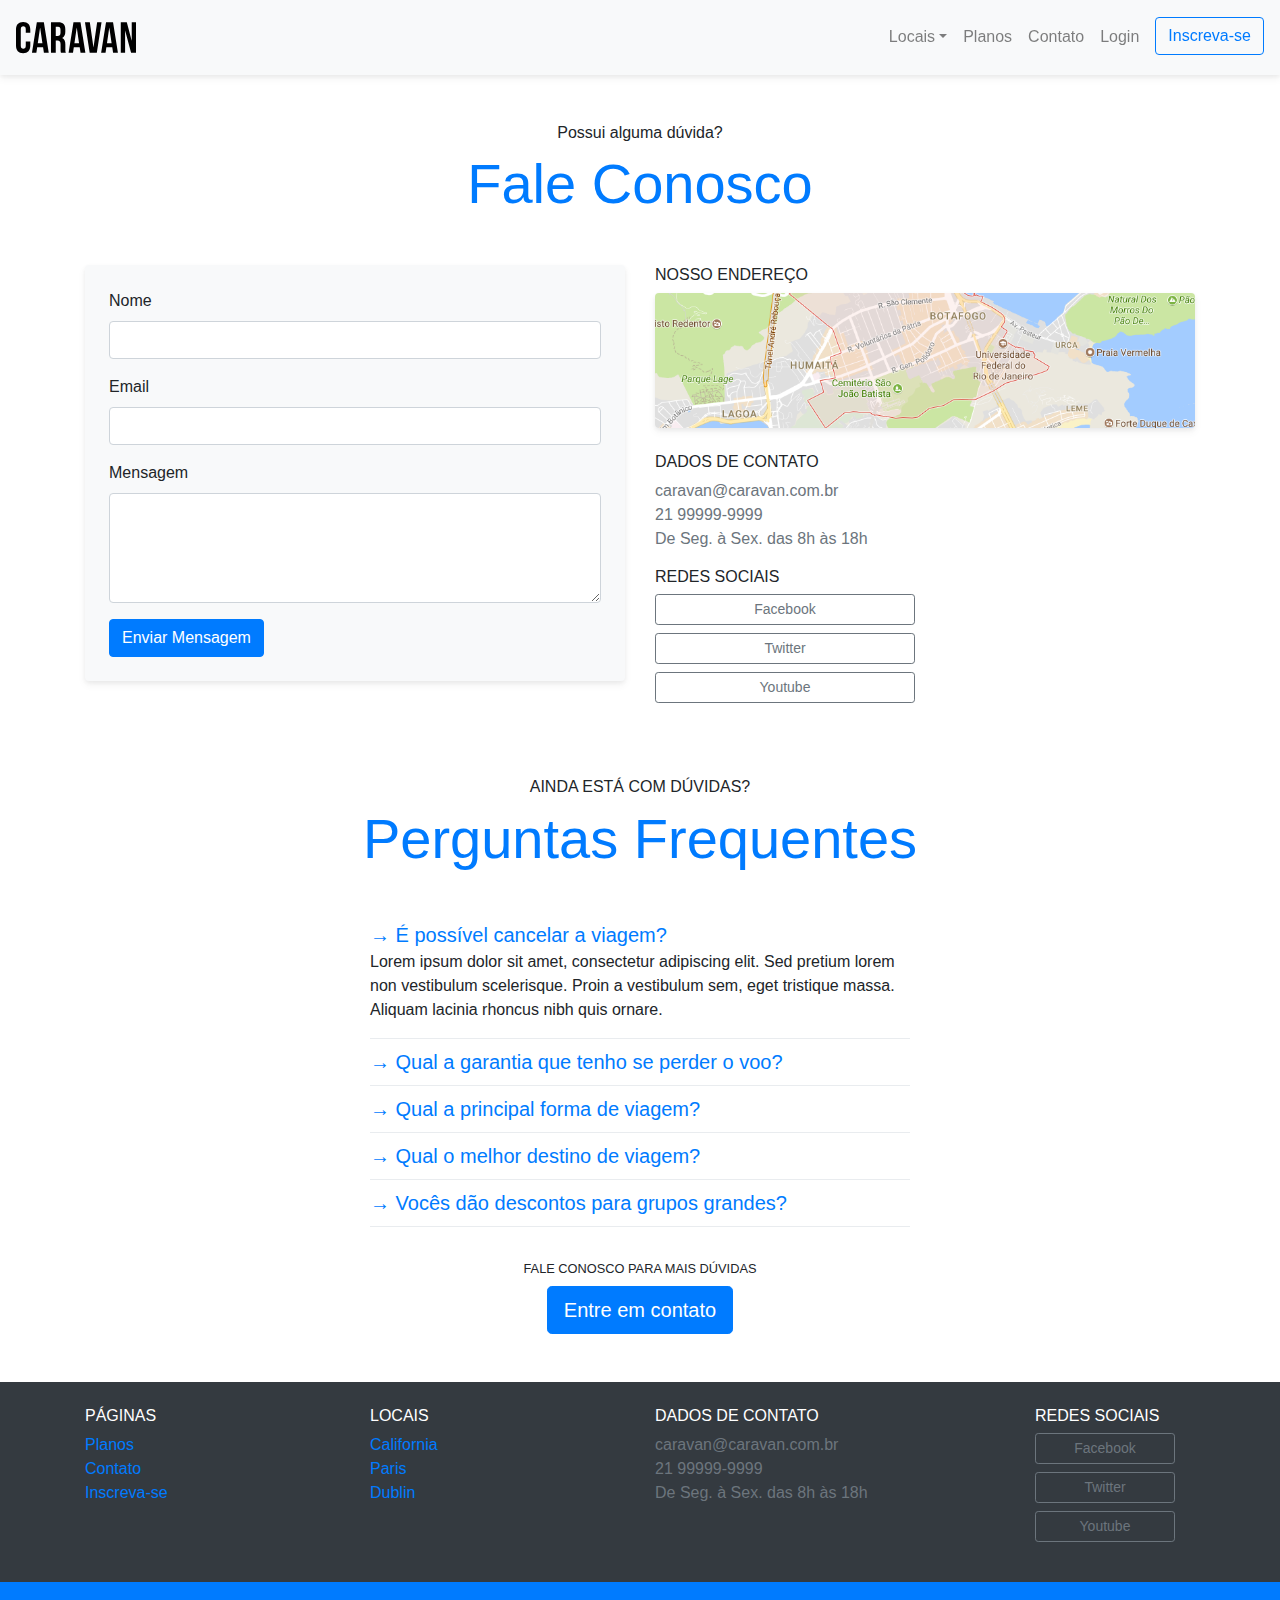
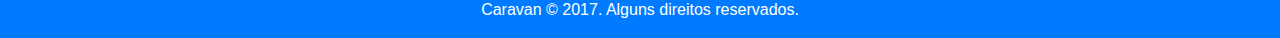
==== contato.html @ b978cac9 "chore: add new html page to the contact" ====
<!DOCTYPE html>
<html lang="en">

<head>
    <meta charset="UTF-8">
    <meta name="viewport" content="width=device-width, initial-scale=1.0">
    <title>Caravan</title>
    <link rel="stylesheet" href="css/bootstrap.css">
    <link rel="stylesheet" href="css/style.css">
</head>

<body>


    <!-- Modal -->
    <div class="modal fade" id="modalLogin" tabindex="-1" role="dialog" aria-labelledby="modalLoginTitulo"
        aria-hidden="true">
        <div class="modal-dialog" role="document">
            <div class="modal-content">
                <div class="modal-header">
                    <h5 class="modal-title" id="modalLoginTitulo">Entre na sua conta</h5>
                    <button type="button" class="close" data-dismiss="modal" aria-label="Close">
                        <span aria-hidden="true">&times;</span>
                    </button>
                </div>
                <div class="modal-body">
                    <form>
                        <div class="form-group">
                            <label for="loginEmail">Email</label>
                            <input type="email" class="form-control" id="loginEmail">
                        </div>
                        <div class="form-group">
                            <label for="loginSenha">Senha</label>
                            <input type="password" class="form-control" id="loginSenha">
                        </div>
                        <button type="submit" class="btn btn-primary">Entrar na conta</button>
                        <small class="form-text text-muted">Esqueceu a senha? <a href="#">Clique aqui</a></small>
                    </form>
                </div>
            </div>
        </div>
    </div>

    <nav class="navbar navbar-expand-md navbar-light bg-light fixed-top py-3 box-shadow">
        <a href="index.html" class="navbar-brand">
            <img src="img/caravan.svg" alt="Caravan">
        </a>
        <button class="navbar-toggler" type="button" data-toggle="collapse" data-target="#navbarSupportedContent"
            aria-controls="navbarSupportedContent" aria-expanded="false" aria-label="Toggle navigation">
            <span class="navbar-toggler-icon"></span>
        </button>

        <div class="collapse navbar-collapse" id="navbarSupportedContent">
            <ul class="navbar-nav ml-auto">
                <li class="nav-item dropdown">
                    <a class="nav-link dropdown-toggle" href="#" id="navbarDropdown" role="button"
                        data-toggle="dropdown" aria-haspopup="true" aria-expanded="false">Locais</a>
                    <div class="dropdown-menu" aria-labelledby="navbarDropdown">
                        <a class="dropdown-item" href="local.html">California</a>
                        <a class="dropdown-item" href="local.html">Paris</a>
                        <a class="dropdown-item" href="local.html">Dublin</a>
                    </div>
                </li>
                <li class="nav-item">
                    <a class="nav-link" href="planos.html">Planos</a>
                </li>
                <li class="nav-item">
                    <a class="nav-link" href="contato.html">Contato</a>
                </li>
                <li class="nav-item">
                    <a class="nav-link" href="#" data-toggle="modal" data-target="#modalLogin">Login</a>
                </li>
                <li class="nav-item">
                    <a class="btn btn-outline-primary ml-md-2" href="#">Inscreva-se</a>
                </li>
            </ul>
        </div>
    </nav>

    <section class="container">
        <div class="my-5 text-center">
            <span class="h6 d-block">Possui alguma dúvida?</span>
            <h2 class="display-4 text-primary">Fale Conosco</h2>
        </div>
        <div class="row">
            <div class="col-lg mb-5">
                <form class="bg-light rounded p-4 box-shadow">
                    <div class="form-group">
                        <label for="clienteNome">Nome</label>
                        <input type="text" class="form-control" id="clienteNome">
                    </div>
                    <div class="form-group">
                        <label for="clienteEmail">Email</label>
                        <input type="email" class="form-control" id="clienteEmail">
                    </div>
                    <div class="form-group">
                        <label for="clienteMensagem">Mensagem</label>
                        <textarea id="clienteMensagem" class="form-control" rows="4"></textarea>
                    </div>
                    <button type="submit" class="btn btn-primary">Enviar Mensagem</button>
                </form>
            </div>
            <div class="col-lg">
                <h2 class="h6">NOSSO ENDEREÇO</h2>
                <a href="#"><img class="img-fluid box-shadow rounded mb-4" src="img/mapa.png"
                        alt="Endereço da Empresa"></a>

                <h2 class="h6">DADOS DE CONTATO</h2>
                <ul class="list-unstyled text-secondary">
                    <li>caravan@caravan.com.br</li>
                    <li>21 99999-9999</li>
                    <li>De Seg. à Sex. das 8h às 18h</li>
                </ul>

                <h2 class="h6">REDES SOCIAIS</h2>
                <ul class="list-unstyled" style="max-width: 260px;">
                    <li><a class="btn btn-outline-secondary btn-sm btn-block mb-2" href="#">Facebook</a></li>
                    <li><a class="btn btn-outline-secondary btn-sm btn-block mb-2" href="#">Twitter</a></li>
                    <li><a class="btn btn-outline-secondary btn-sm btn-block mb-2" href="#">Youtube</a></li>
                </ul>
            </div>
        </div>
    </section>



    <section class="container">
        <div class="my-5 text-center">
            <span class="h6 d-block">AINDA ESTÁ COM DÚVIDAS?</span>
            <h2 class="display-4 text-primary">Perguntas Frequentes</h2>
        </div>

        <div class="row justify-content-center">
            <div class="col-md-6" id="perguntasFrequentes" data-children=".pergunta">
                <div class="pergunta">
                    <a class="lead" data-toggle="collapse" href="#pergunta1" aria-expanded="true"
                        aria-controls="pergunta1">→ É possível cancelar a viagem?</a>
                    <div id="pergunta1" class="collapse show" data-parent="#perguntasFrequentes" role="tabpanel">
                        <p>Lorem ipsum dolor sit amet, consectetur adipiscing elit. Sed pretium lorem non vestibulum
                            scelerisque. Proin a vestibulum sem, eget tristique massa. Aliquam lacinia rhoncus nibh quis
                            ornare.</p>
                    </div>
                </div>
                <div class="dropdown-divider"></div>
                <div class="pergunta">
                    <a class="lead" data-toggle="collapse" href="#pergunta2" aria-expanded="true"
                        aria-controls="pergunta2">→ Qual a garantia que tenho se perder o voo?</a>
                    <div id="pergunta2" class="collapse" data-parent="#perguntasFrequentes" role="tabpanel">
                        <p>Lorem ipsum dolor sit amet, consectetur adipiscing elit. Sed pretium lorem non vestibulum
                            scelerisque. Proin a vestibulum sem, eget tristique massa. Aliquam lacinia rhoncus nibh quis
                            ornare.</p>
                    </div>
                </div>
                <div class="dropdown-divider"></div>
                <div class="pergunta">
                    <a class="lead" data-toggle="collapse" href="#pergunta3" aria-expanded="true"
                        aria-controls="pergunta3">→ Qual a principal forma de viagem?</a>
                    <div id="pergunta3" class="collapse" data-parent="#perguntasFrequentes" role="tabpanel">
                        <p>Lorem ipsum dolor sit amet, consectetur adipiscing elit. Sed pretium lorem non vestibulum
                            scelerisque. Proin a vestibulum sem, eget tristique massa. Aliquam lacinia rhoncus nibh quis
                            ornare.</p>
                    </div>
                </div>
                <div class="dropdown-divider"></div>
                <div class="pergunta">
                    <a class="lead" data-toggle="collapse" href="#pergunta4" aria-expanded="true"
                        aria-controls="pergunta4">→ Qual o melhor destino de viagem?</a>
                    <div id="pergunta4" class="collapse" data-parent="#perguntasFrequentes" role="tabpanel">
                        <p>Lorem ipsum dolor sit amet, consectetur adipiscing elit. Sed pretium lorem non vestibulum
                            scelerisque. Proin a vestibulum sem, eget tristique massa. Aliquam lacinia rhoncus nibh quis
                            ornare.</p>
                    </div>
                </div>
                <div class="dropdown-divider"></div>
                <div class="pergunta">
                    <a class="lead" data-toggle="collapse" href="#pergunta5" aria-expanded="true"
                        aria-controls="pergunta5">→ Vocês dão descontos para grupos grandes?</a>
                    <div id="pergunta5" class="collapse" data-parent="#perguntasFrequentes" role="tabpanel">
                        <p>Lorem ipsum dolor sit amet, consectetur adipiscing elit. Sed pretium lorem non vestibulum
                            scelerisque. Proin a vestibulum sem, eget tristique massa. Aliquam lacinia rhoncus nibh quis
                            ornare.</p>
                    </div>
                </div>
                <div class="dropdown-divider"></div>
            </div>
        </div>
        <div class="text-center my-4">
            <p class="small m-2">FALE CONOSCO PARA MAIS DÚVIDAS</p>
            <a class="btn btn-primary btn-lg" href="contato.html">Entre em contato</a>
        </div>
    </section>

    <footer class="bg-dark text-white mt-5">
        <div class="container py-4">
            <div class="row">
                <div class="col-md-3 col-6">
                    <h4 class="h6">PÁGINAS</h4>
                    <ul class="list-unstyled">
                        <li><a href="planos.html">Planos</a></li>
                        <li><a href="contato.html">Contato</a></li>
                        <li><a href="inscricao.html">Inscreva-se</a></li>
                    </ul>
                </div>
                <div class="col-md-3 col-6">
                    <h4 class="h6">LOCAIS</h4>
                    <ul class="list-unstyled">
                        <li><a href="local.html">California</a></li>
                        <li><a href="local.html">Paris</a></li>
                        <li><a href="local.html">Dublin</a></li>
                    </ul>
                </div>
                <div class="col-md-4">
                    <h4 class="h6">DADOS DE CONTATO</h4>
                    <ul class="list-unstyled text-secondary">
                        <li>caravan@caravan.com.br</li>
                        <li>21 99999-9999</li>
                        <li>De Seg. à Sex. das 8h às 18h</li>
                    </ul>
                </div>
                <div class="col-md-2">
                    <h4 class="h6">REDES SOCIAIS</h4>
                    <ul class="list-unstyled">
                        <li><a class="btn btn-outline-secondary btn-sm btn-block mb-2" href="#"
                                style="max-width: 140px">Facebook</a></li>
                        <li><a class="btn btn-outline-secondary btn-sm btn-block mb-2" href="#"
                                style="max-width: 140px">Twitter</a></li>
                        <li><a class="btn btn-outline-secondary btn-sm btn-block mb-2" href="#"
                                style="max-width: 140px">Youtube</a></li>
                    </ul>
                </div>
            </div>
        </div>

        <div class="bg-primary text-center py-3">
            <p class="mb-0">Caravan © 2017. Alguns direitos reservados.</p>
        </div>

    </footer>

    <script type="text/javascript" src="js/jquery-3.2.1.slim.min.js"></script>
    <script type="text/javascript" src="js/popper.min.js"></script>
    <script type="text/javascript" src="js/bootstrap.js"></script>
    <script type="text/javascript" src="js/app.js"></script>
</body>

</html>
---- css/style.css ----
body {
    padding-top: 75px;
}

.box-shadow {
    box-shadow: 0 2px 4px 0 rgba(0, 0, 0, 0.05),
        0 4px 8px 0 rgba(0, 0, 0, 0.05);
}

#home-quote {
    background: url('../img/bg-quote.jpg') center center;
    background-size: cover;
}

@media (max-width: 767px) {
    #home-quote .display-4 {
        font-size: 2.5rem;
    }

    body {
        padding-top: 0px;
    }

    .fixed-top {
        position: relative;
    }
}

.lista-plano li+li {
    border-top: 1px solid rgba(0, 0, 0, 0.2);
}

.lista-plano li {
    padding: 1rem;
}
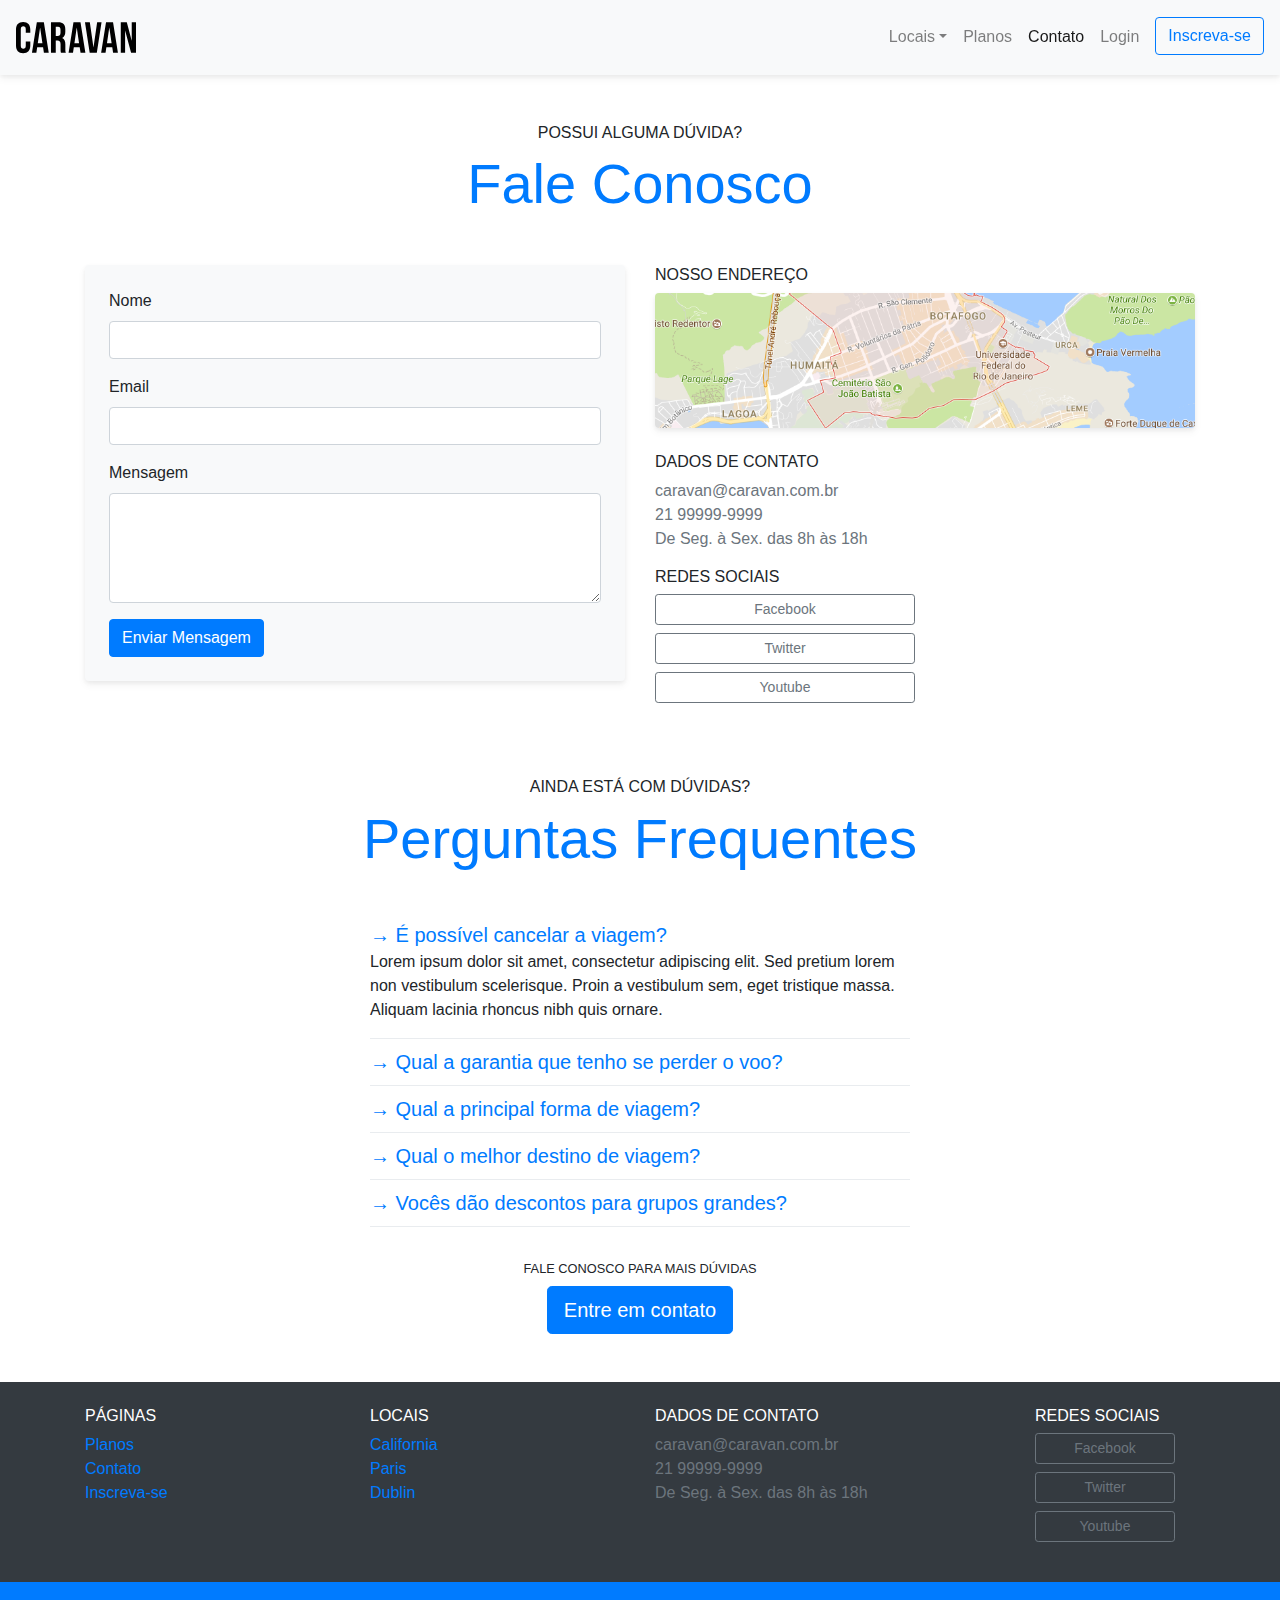
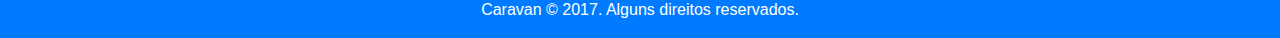
==== commit ce0dd65c: "chore: change the title to h1 and add active to contact nav item" ====
--- a/contato.html
+++ b/contato.html
@@ -4,7 +4,7 @@
 <head>
     <meta charset="UTF-8">
     <meta name="viewport" content="width=device-width, initial-scale=1.0">
-    <title>Caravan</title>
+    <title>Caravan - Contato</title>
     <link rel="stylesheet" href="css/bootstrap.css">
     <link rel="stylesheet" href="css/style.css">
 </head>
@@ -65,7 +65,7 @@
                     <a class="nav-link" href="planos.html">Planos</a>
                 </li>
                 <li class="nav-item">
-                    <a class="nav-link" href="contato.html">Contato</a>
+                    <a class="nav-link active" href="contato.html">Contato</a>
                 </li>
                 <li class="nav-item">
                     <a class="nav-link" href="#" data-toggle="modal" data-target="#modalLogin">Login</a>
@@ -79,8 +79,8 @@
 
     <section class="container">
         <div class="my-5 text-center">
-            <span class="h6 d-block">Possui alguma dúvida?</span>
-            <h2 class="display-4 text-primary">Fale Conosco</h2>
+            <span class="h6 d-block">POSSUI ALGUMA DÚVIDA?</span>
+            <h1 class="display-4 text-primary">Fale Conosco</h1>
         </div>
         <div class="row">
             <div class="col-lg mb-5">
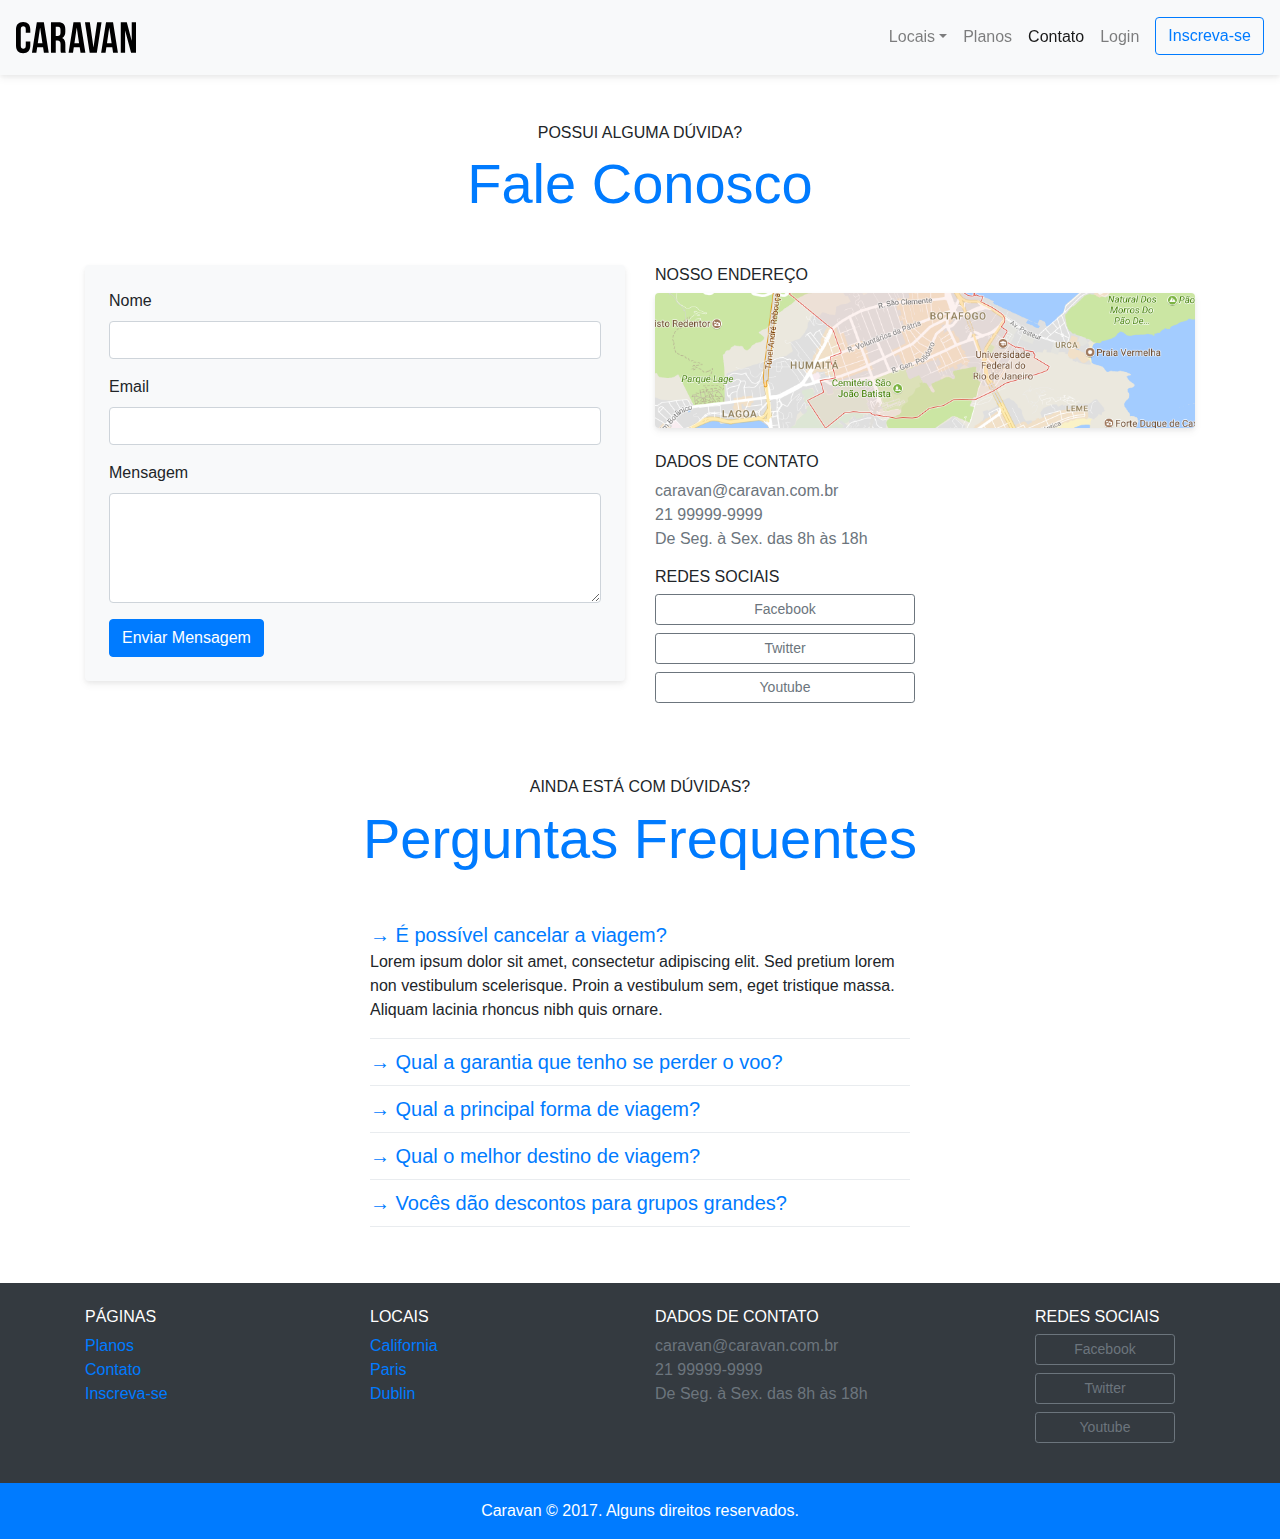
==== commit 9aebd69e: "refactor: remove unnecessary button in the end of the page" ====
--- a/contato.html
+++ b/contato.html
@@ -122,8 +122,6 @@
         </div>
     </section>
 
-
-
     <section class="container">
         <div class="my-5 text-center">
             <span class="h6 d-block">AINDA ESTÁ COM DÚVIDAS?</span>
@@ -183,10 +181,6 @@
                 </div>
                 <div class="dropdown-divider"></div>
             </div>
-        </div>
-        <div class="text-center my-4">
-            <p class="small m-2">FALE CONOSCO PARA MAIS DÚVIDAS</p>
-            <a class="btn btn-primary btn-lg" href="contato.html">Entre em contato</a>
         </div>
     </section>
 
